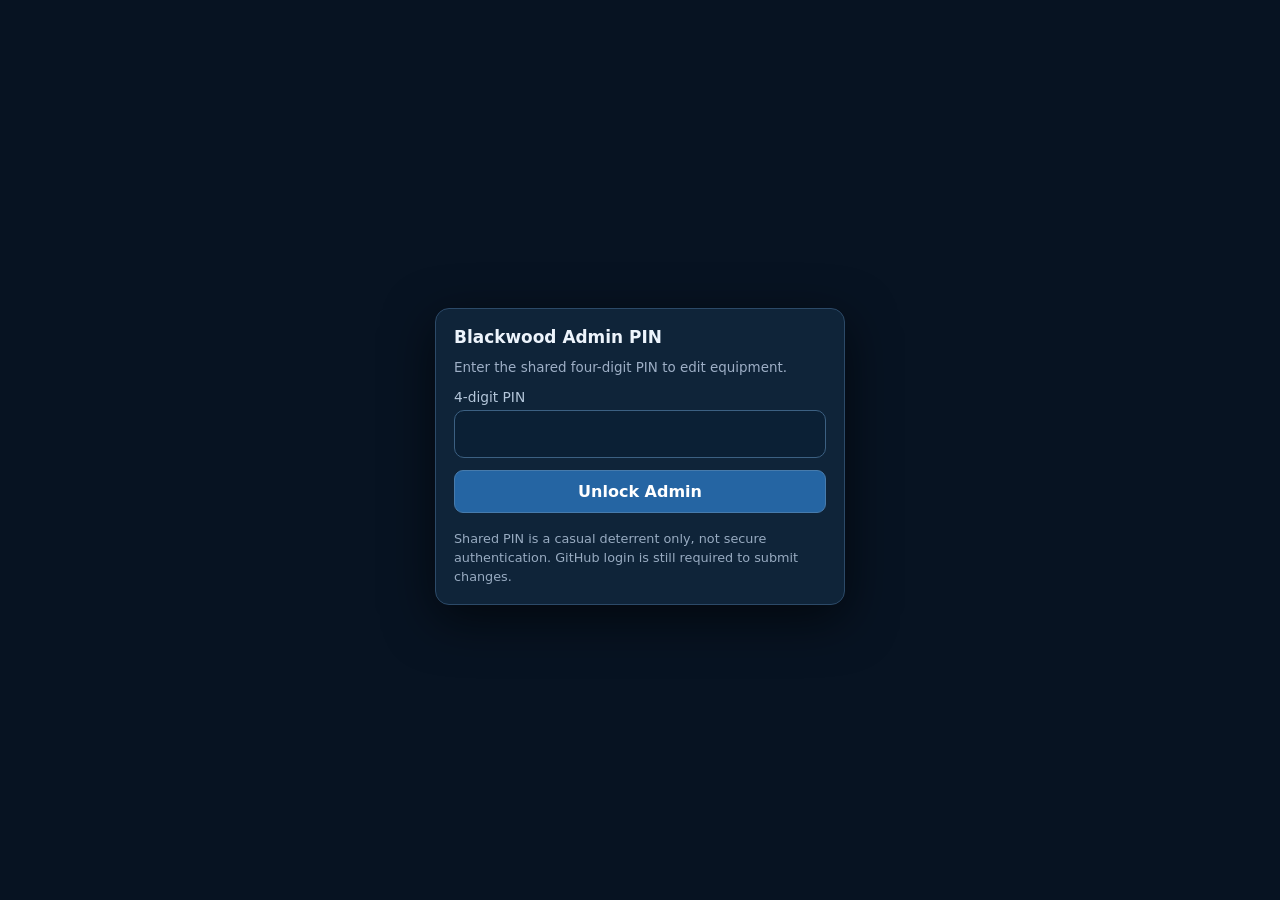
==== admin/index.html @ 7c48e89c "v0.8" ====
<!doctype html><html lang="en"><head><meta charset="utf-8"><meta name="viewport" content="width=device-width,initial-scale=1,viewport-fit=cover"><meta name="theme-color" content="#10294c"><link rel="manifest" href="manifest.json"><title>Blackwood CFS Admin</title><style>
:root{color-scheme:dark;font-family:system-ui,-apple-system,Segoe UI,Arial,sans-serif;background:#071322;color:#edf4fc}*{box-sizing:border-box}body{margin:0;max-width:1450px;margin-inline:auto;padding:0 14px 85px}header{position:sticky;top:0;background:#071322f5;padding:18px 0 12px;z-index:3;border-bottom:1px solid #33465f;backdrop-filter:blur(10px)}h1{font-size:1.3rem;margin:0 0 3px}h2{font-size:1.1rem;margin:0 0 10px}.sub{font-size:.84rem;color:#9eafc6}.warning{padding:12px;background:#362d20;border:1px solid #8d7041;border-radius:12px;font-size:.86rem;margin:14px 0;line-height:1.4}input,select,textarea{font:inherit;color:#edf4fc;background:#122741;border:1px solid #46617f;border-radius:10px;padding:11px;width:100%}textarea{min-height:85px;resize:vertical}button,.button{font:inherit;background:#2565a3;color:white;border:1px solid #477bac;border-radius:10px;padding:10px 14px;cursor:pointer}button.secondary{background:#132b46}button.danger{background:#582d31;border-color:#965254}button:disabled{opacity:.45;cursor:not-allowed}.row{display:flex;align-items:center;gap:10px;flex-wrap:wrap}.row>*{min-width:0}.grow{flex:1}.panel{border:1px solid #2e455e;background:#0d1e32;border-radius:14px;padding:15px;margin-top:13px}.list{max-height:50vh;overflow:auto} .item{display:flex;align-items:center;justify-content:space-between;gap:8px;width:100%;padding:12px;background:transparent;border:0;border-bottom:1px solid #253d54;text-align:left;border-radius:0}.item small{display:block;color:#a9b6c7;margin-top:4px}.item.active{background:#1d4163}.field{display:block;margin:12px 0}.field>span{display:block;margin-bottom:5px;color:#b4c6da;font-size:.86rem}.status{font-size:.83rem;color:#9fdfc0}.hidden{display:none!important}#photoPreview{max-width:240px;max-height:175px;border-radius:10px;object-fit:contain}#summary{font-size:.83rem;color:#abc0d5}.toolbar{display:flex;gap:8px;flex-wrap:wrap;margin:12px 0}.toolbar button{flex:1}.two{display:grid;grid-template-columns:1fr 1fr;gap:10px}@media(max-width:530px){.two{grid-template-columns:1fr}}.pill{border-radius:50px;background:#1e4064;padding:4px 9px;color:#b9ddff;font-size:.7rem}.foot{font-size:.8rem;color:#98abc1;margin-top:16px;line-height:1.5}a{color:#97c8ff}
/* Publishing guide: persistent on desktop, accessible without crowding phone editing. */
#adminWorkspace{display:grid;grid-template-columns:minmax(0,1fr) 310px;gap:16px;align-items:start}
#adminWorkspaceMain{min-width:0}
#publishingGuide{position:sticky;top:95px;max-height:calc(100dvh - 110px);overflow-y:auto;scrollbar-width:thin}
#publishingGuide h2{margin-bottom:4px}
.guide-step{display:grid;grid-template-columns:26px minmax(0,1fr);gap:10px;border-top:1px solid #30445d;padding:13px 0}
.guide-num{border-radius:50%;display:grid;place-items:center;background:#1e426a;color:#b9dcff;width:25px;height:25px;font-size:.8rem;font-weight:700}
.guide-step strong{display:block;font-size:.86rem;margin:2px 0 4px}
.guide-step p{font-size:.8rem;line-height:1.48;color:#b5c5d9;margin:0 0 7px}
.guide-step a{font-size:.8rem}
.guide-hint{border:1px solid #37678c;border-radius:9px;background:#0d2c49;padding:10px;font-size:.8rem;line-height:1.4}
.guide-footer{margin:9px 0 0;font-size:.76rem;color:#b5c5d9;line-height:1.5}
#removePhotoBtn{flex:0 1 auto}
#photoRemovalNote{margin-top:8px;line-height:1.5}
@media(max-width:950px){#adminWorkspace{grid-template-columns:minmax(0,1fr)}#publishingGuide{position:static;max-height:none;grid-row:1}#publishingGuide details:not([open]) .guide-steps{display:none}#publishingGuide details summary{cursor:pointer;font-weight:700;list-style:none}#publishingGuide details summary:after{content:'  ▾';float:right}#publishingGuide details[open] summary:after{content:'  ▴'}}
@media(min-width:951px){#publishingGuide details summary{display:none}}
#pinGate{position:fixed;inset:0;z-index:100;background:#071322;display:flex;align-items:center;justify-content:center;padding:18px}#pinGate .panel{width:min(100%,410px);box-shadow:0 14px 50px #0009}#pinGate input{font-size:1.3rem;text-align:center;letter-spacing:.25em}.notice{padding:10px;border:1px solid #43698d;border-radius:10px;background:#0a2640;margin-top:8px}

/* Admin Console v0.8 visual refinement: deep Blackwood rescue blue */
:root{--base:#071523;--panel:#10243a;--panel-light:#142d49;--outline:#2e4c6b;--accent:#5db8fb;--text:#eef6ff;--muted:#a7bdd2;color-scheme:dark;background:var(--base)}
body{max-width:1540px;padding:0 18px 80px;background:radial-gradient(ellipse 1100px 520px at 50% -220px,#174f7a66,transparent 75%) no-repeat,var(--base)}
header{background:#091a2df5;border-bottom:1px solid #305578;padding:15px 0 13px}header h1{font-size:1.35rem;letter-spacing:.01em}
h2{font-size:1.06rem}input,select,textarea{background:#0b2035;border:1px solid #3c6082;min-height:44px}input:focus,select:focus,textarea:focus{outline:2px solid #5db8fbaa;outline-offset:1px}
button,.button{border-radius:9px;font-weight:600;min-height:43px}button:hover:not(:disabled){filter:brightness(1.13)}button:focus-visible,a:focus-visible{outline:3px solid #79c9ff;outline-offset:2px}
.panel{background:#0f2439;border:1px solid #2c4a68;border-radius:14px;padding:18px;box-shadow:0 8px 26px #020e1a25}
#adminWorkspace{grid-template-columns:minmax(0,1fr) 335px;gap:20px}#publishingGuide{top:115px;max-height:calc(100dvh - 133px)}
.console-hero{margin:18px 0 2px;border:1px solid #29527a;background:linear-gradient(120deg,#153b63,#0d2844 70%);border-radius:15px;padding:20px 22px;display:flex;justify-content:space-between;gap:18px;align-items:center}
.console-hero h2{font-size:1.26rem;margin:2px 0 5px}.console-eyebrow{color:#81c9ff;font-weight:700;font-size:.74rem;letter-spacing:.12em;text-transform:uppercase}
.console-badge{border-radius:8px;background:#1b4968;border:1px solid #41749b;color:#bde6ff;padding:8px 11px;font-weight:650;font-size:.8rem;white-space:nowrap}
.console-metrics{display:grid;grid-template-columns:repeat(3,minmax(0,1fr));gap:9px;margin:13px 0 4px}.metric{padding:11px 13px;border:1px solid #2b4966;background:#10273f;border-radius:10px}.metric strong{font-size:1.3rem;display:block;color:#e9f6ff}.metric span{font-size:.75rem;color:#a9bdd0}
.console-nav{display:flex;gap:7px;flex-wrap:wrap;margin:16px 0 2px}.console-nav a{padding:9px 13px;border:1px solid #385777;border-radius:9px;background:#12304e;color:#c7e4ff;font-weight:650;text-decoration:none;font-size:.83rem}.console-nav a:hover{background:#19446b}
.item{border-bottom-color:#29445e}.item:hover{background:#193a59}.item.active{background:#1e4c70}
#publishingGuide{background:#0e2238}#publishingGuide .guide-step{transition:background .2s,border-color .2s;padding:12px 7px;border-radius:7px}
#publishingGuide .guide-step.current{background:#143a57;border:1px solid #4285b4;padding:11px 8px;margin-top:2px}
#publishingGuide .guide-step.done .guide-num{background:#174d47;color:#8ff2c8}
#publishingGuide .guide-step.current .guide-num{background:#2476b5;color:white}
#publishingGuide .guide-step.pending{opacity:.78}.guide-step p{font-size:.78rem}.guide-step a{line-height:1.7}
#livePrStatus{font-size:.83rem;line-height:1.55;padding:12px;border-radius:10px;background:#10314d;border:1px solid #37668b;margin:9px 0}.pr-state{color:#a7d8ff;font-weight:700}
.status-actions{display:flex;gap:8px;flex-wrap:wrap;margin:10px 0}.status-actions a{display:inline-block;background:#1c4a74;border:1px solid #4683af;border-radius:8px;padding:8px 10px;text-decoration:none;font-size:.78rem}
#draftEntries .draft-entry{display:flex;gap:9px;align-items:center;justify-content:space-between;border-bottom:1px solid #254663;padding:9px 0}#draftEntries .draft-entry:last-child{border-bottom:0}
#draftEntries button{font-size:.78rem;min-height:34px;padding:6px 10px}#draftEntries small{display:block;color:#a5bbd2;margin-top:3px}
#publishPanel{border-color:#335a80}.warning{background:#302c23;border-color:#775f42;color:#ebdfc9}
@media(max-width:1000px){#adminWorkspace{grid-template-columns:minmax(0,1fr)}#publishingGuide{position:static;max-height:none;grid-row:1}}
@media(max-width:600px){body{padding:0 10px 80px}.panel{padding:13px}.console-hero{padding:16px;align-items:flex-start}.console-badge{font-size:.7rem}.console-metrics{gap:5px}.metric{padding:10px 8px}.metric strong{font-size:1.1rem}.metric span{font-size:.67rem}.console-nav a{flex:1;text-align:center;font-size:.77rem;padding:10px 6px}.toolbar button{min-width:130px}}
</style></head><body><div id="pinGate"><div class="panel"><h2 id="pinHeading">Blackwood Admin PIN</h2><p id="pinInstructions" class="sub">Enter the shared four-digit Admin PIN.</p><form id="pinForm"><label class="field"><span>4-digit PIN</span><input id="pinEntry" type="password" inputmode="numeric" pattern="[0-9]{4}" autocomplete="off" maxlength="4" required></label><button type="submit" style="width:100%" id="pinButton">Unlock Admin</button></form><div class="sub" id="pinStatus" role="status" aria-live="polite" style="margin-top:10px"></div><div class="foot">Shared PIN is a casual deterrent only, not secure authentication. GitHub login is still required to submit changes.</div></div></div><div id="adminContent" class="hidden"><header><div class="row"><div class="grow"><h1>Blackwood CFS <span style="color:#80baff">Admin</span></h1><div class="sub">Inventory editor · v0.8 Design & Publishing Status</div></div><a href="../" style="font-size:.84rem">← Main app</a></div></header>
<div class="warning"><strong>Admin editor access uses a shared four-digit PIN • GitHub publishing requires login.</strong> This page is public if published through GitHub Pages. The 4-digit PIN is a convenience lock, not secure authentication. Publishing separately requires authorised GitHub login. All submissions are review-only and never alter the live app automatically.</div>
<section class="console-hero" aria-label="Admin Console">
 <div><div class="console-eyebrow">Blackwood CFS</div><h2>Administration Console</h2><div class="sub">Find equipment · Manage photographs · Publish reviewed changes</div></div>
 <span class="console-badge" id="topGithubState">GitHub: checking</span>
</section>
<div class="console-metrics" aria-label="Admin summary"><div class="metric"><strong id="metricEquipment">—</strong><span>Equipment records</span></div><div class="metric"><strong>3</strong><span>Appliances</span></div><div class="metric"><strong id="metricDrafts">0</strong><span>Local drafts</span></div></div>
<nav class="console-nav" aria-label="Admin sections"><a href="#inventoryPanel" id="inventoryNavLink">Equipment</a><a href="#draftPanel">Drafts</a><a href="#publishPanel">Publish</a><a href="#publishingGuide">Guide</a></nav>
<div id="adminWorkspace"><div id="adminWorkspaceMain"><section class="panel" id="inventoryPanel"><h2>Inventory</h2><div class="two"><label class="field"><span>Appliance</span><select id="appliance"><option value="">All appliances</option></select></label><label class="field"><span>Search equipment or ID</span><input id="search" placeholder="Name, locker, ID..."></label></div><div id="summary"></div><div id="list" class="list"></div></section>
<section class="panel hidden" id="editorPanel"><div class="row"><h2 class="grow">Edit equipment</h2><span class="pill" id="editTag">Select item</span></div><div class="toolbar"><button type="button" class="secondary" id="backToInventoryBtn">← Back to inventory / Start over</button></div><div id="empty">Choose an item above or create a new draft item.</div><form id="editor" class="hidden"><div class="two"><label class="field"><span>Item name</span><input name="item" required maxlength="250"></label><label class="field"><span>Appliance</span><select name="appliance" required></select></label></div><div class="two"><label class="field"><span>Locker (existing locations)</span><select name="locker" id="lockerSelect"></select></label><label class="field"><span>Section (existing locations)</span><select name="section" id="sectionSelect"></select></label></div><div class="two"><label class="field"><span>Subsection (existing locations)</span><select name="subsection" id="subsectionSelect"></select></label><label class="field"><span>Quantity</span><input name="quantity"></label></div><label class="field"><span>Description</span><textarea name="description"></textarea></label><label class="field"><span>Notes</span><textarea name="notes"></textarea></label><div class="two"><label class="field"><span>Tags</span><input name="tags"></label><label class="field"><span>Status</span><select name="status"><option>In service</option><option>Out of service</option></select></label></div><label class="field"><span>Photograph — camera or library (optimised before saving)</span><input type="file" id="photoFile" accept="image/*" capture="environment"></label><div class="row"><img id="photoPreview" class="hidden" alt="Photo preview"><span class="sub" id="photoInfo"></span></div><div class="sub">Photos are resized to a maximum 1600 pixels and compressed to JPEG. Keep a separate original for archival purposes.</div>
<div class="toolbar"><button type="button" id="removePhotoBtn" class="danger">Remove added photo</button></div>
<div id="photoRemovalNote" class="sub" role="status" aria-live="polite">Removes an Admin-added replacement photo and returns to the original inventory photo where available. Save draft to publish.</div><div class="toolbar"><button type="submit">Save draft</button><button type="button" class="secondary" id="resetEditorBtn">Clear selection</button><button type="button" class="danger" id="deleteBtn">Propose removal</button></div></form></section>
<section class="panel" id="publishPanel"><h2>GitHub review submission</h2><div class="sub">After one-time setup of a secure GitHub gateway, sign in and submit drafts as a <strong>draft pull request</strong>. This does not update the master Excel workbook or publish anything to volunteers until manually reviewed and processed.</div><label class="field"><span>Admin gateway HTTPS address</span><input id="apiUrl" placeholder="https://your-admin-gateway.workers.dev" autocomplete="url"></label><div class="toolbar"><button type="button" id="githubSignIn">Sign in with GitHub</button><button class="secondary" type="button" id="githubCheck">Check login</button><button class="secondary" type="button" id="githubSignOut">Sign out</button></div><div class="notice sub" id="githubStatus" role="status" aria-live="polite">Not connected. Draft export remains available without GitHub.</div><div class="toolbar"><button id="githubSubmit" disabled type="button">Submit drafts for review</button></div><div class="foot">Never paste GitHub access tokens into Admin. The gateway holds credentials securely and only authorises allowlisted editors. The four-digit PIN does not grant GitHub access.</div></section><section class="panel" id="draftPanel"><h2>Draft changes</h2><div id="draftSummary" class="sub">No changes saved.</div><div id="draftEntries" aria-live="polite"></div><div class="toolbar"><button id="newBtn" class="secondary">+ Add equipment</button><button id="exportBtn">Export change package</button><button id="clearBtn" class="secondary">Clear drafts</button></div><div class="foot">Exports include structured inventory edits and any attached replacement photographs. The package must be reviewed and applied to the master Excel workbook and photo library before rebuilding. GitHub submission requires a separately deployed and configured secure Admin gateway. Submissions create draft pull requests only; applying inventory changes and assigning permanent IDs remains a review-stage task.</div></section></div>
<aside class="panel" id="publishingGuide" aria-label="GitHub publishing guide">
<details open><summary>Publishing checklist — tap to expand</summary><div class="guide-steps">
<h2>Publish your edits</h2><p class="sub">Follow the highlighted next action. A saved draft does not update the volunteer app.</p>
<div id="livePrStatus" role="status" aria-live="polite"><strong>GitHub PR tracking</strong><div>Submit a draft to start tracking its review and merge status.</div></div><div class="status-actions"><a id="trackedPrLink" href="https://github.com/jamesnavaratne/Blackwood-CFS/pulls" target="_blank" rel="noopener noreferrer">Open pull requests ↗</a><a href="https://github.com/jamesnavaratne/Blackwood-CFS/actions/workflows/process_admin_review.yml" target="_blank" rel="noopener noreferrer">Process in Actions ↗</a></div><button type="button" class="secondary" id="refreshPrStatus" style="width:100%">Refresh publishing status</button><div class="guide-hint" id="guideDraftStatus">Step 1: Edit an item and select <strong>Save draft</strong>.</div>
<div class="guide-step"><span class="guide-num">1</span><div><strong>Save your draft</strong><p>Edit a record or remove its added photo, then tap <b>Save draft</b>. Check the Draft changes count.</p></div></div>
<div class="guide-step"><span class="guide-num">2</span><div><strong>Submit to GitHub</strong><p>Check GitHub login, then select <b>Submit drafts for review</b>. Open the new draft pull request using its link.</p></div></div>
<div class="guide-step"><span class="guide-num">3</span><div><strong>Process that PR</strong><p>From <b>Actions → Process Blackwood Admin review proposal → Run workflow</b>, select branch <b>main</b> and enter the <b>new PR number</b>. Wait for success.</p><a href="https://github.com/jamesnavaratne/Blackwood-CFS/actions/workflows/process_admin_review.yml" target="_blank" rel="noopener noreferrer">Open processing workflow ↗</a></div></div>
<div class="guide-step"><span class="guide-num">4</span><div><strong>Review generated files</strong><p>In the PR's <b>Files changed</b>, check the Excel workbook, inventory data, photo additions/removals and <code>admin/processed/</code> report.</p><a href="https://github.com/jamesnavaratne/Blackwood-CFS/pulls" target="_blank" rel="noopener noreferrer">Open pull requests ↗</a></div></div>
<div class="guide-step"><span class="guide-num">5</span><div><strong>Approve and merge</strong><p>If GitHub requests workflow approval, approve and wait for green checks. Select <b>Ready for review</b>, then <b>Merge pull request</b>. Never merge a proposal-only PR.</p></div></div>
<div class="guide-step"><span class="guide-num">6</span><div><strong>Verify volunteer app</strong><p>Wait for the main branch/Pages deployment, refresh the installed app and confirm the exact item and photograph.</p><a href="https://github.com/jamesnavaratne/Blackwood-CFS/actions" target="_blank" rel="noopener noreferrer">Check deployments ↗</a></div></div>
<p class="guide-footer">GitHub authentication protects publishing. The shared PIN 8888 is only a convenience gate. If a step fails, do not merge the PR.</p>
</div></details></aside></div>
<script>
'use strict';const $=id=>document.getElementById(id),KEY='blackwood-admin-v02-drafts';let base=[],records=[],chosen=null,photoData=null,removePhoto=false,drafts={};const fields=['id','appliance','locker','section','subsection','item','quantity','description','notes','tags','status'];
function safe(t){return String(t??'').replace(/[&<>"']/g,s=>({'&':'&amp;','<':'&lt;','>':'&gt;','"':'&quot;',"'":'&#39;'}[s]))}
function loadDrafts(){try{const v=JSON.parse(localStorage.getItem(KEY)||'{}');if(v&&typeof v==='object'&&!Array.isArray(v))drafts=v}catch(e){drafts={}}}function persist(){try{localStorage.setItem(KEY,JSON.stringify(drafts));return true}catch(e){alert('Unable to save locally (device storage may be full). Export your current changes.');return false}}
function refresh(){const m=new Map(base.map(r=>[r.id,{...r}]));Object.values(drafts).forEach(r=>{if(r.op==='remove')m.delete(r.id);else m.set(r.id,{...(m.get(r.id)||{}),...r.data})});records=[...m.values()];renderList();const n=Object.values(drafts).length;$('draftSummary').textContent=n?n+' unpublished draft change(s) saved locally.':'No changes saved.';if($('guideDraftStatus'))$('guideDraftStatus').textContent=n?n+' saved local draft(s). Next: GitHub login and Submit drafts for review.':'Step 1: Edit an item and Save draft.';if($('githubSubmit'))$('githubSubmit').disabled=!gatewaySession||!n;}
function renderList(){let q=$('search').value.toLowerCase(),ap=$('appliance').value;const r=records.filter(x=>(!ap||x.appliance===ap)&&[x.id,x.item,x.locker,x.section].some(v=>String(v||'').toLowerCase().includes(q)));$('summary').textContent=r.length+' matching items • '+records.length+' total (including drafts)';$('list').innerHTML=r.slice(0,130).map(x=>'<button class="item '+(x.id===chosen?'active':'')+'" data-id="'+safe(x.id)+'"><span><strong>'+safe(x.item)+'</strong><small>'+safe(x.appliance)+' · '+safe(x.locker)+' · '+safe(x.id)+'</small></span><span>›</span></button>').join('')||(r.length?'Refine search to see more results.':'No items found');$('list').querySelectorAll('button[data-id]').forEach(b=>b.onclick=()=>select(b.dataset.id))}
function select(id){chosen=id;photoData=drafts[id]?.photo||null;removePhoto=!!drafts[id]?.removePhoto;let r=records.find(x=>x.id===id);if(!r)return;$('editor').classList.remove('hidden');$('empty').classList.add('hidden');$('editTag').textContent=id;fillLocationOptions(r.appliance,r.locker,r.section,r.subsection);fields.filter(f=>!['id','locker','section','subsection'].includes(f)).forEach(k=>{let el=$('editor').elements.namedItem(k);if(el)el.value=r[k]??''});$('deleteBtn').disabled=id.startsWith('NEW-');$('photoFile').value='';preview();renderList();$('inventoryPanel').classList.add('hidden');$('editorPanel').classList.remove('hidden');history.replaceState(null,'','?item='+encodeURIComponent(id))}
function preview(){
 const r=records.find(x=>x.id===chosen);const prefix={'Blackwood Rescue':'rescue','34P':'34p','CAFS 24':'cafs24'}[r?.appliance]||'rescue';
 const original=base.find(x=>x.id===chosen);
 const img=$('photoPreview');let source=null;
 if(photoData?.data)source=photoData.data;
 else if(removePhoto){if(original?.photo)source='../photos/'+prefix+'/items/'+encodeURIComponent(original.photo);}
 else {const filename=r?.extraPhoto||r?.photo; if(filename)source='../photos/'+prefix+'/items/'+encodeURIComponent(filename)}
 img.classList.toggle('hidden',!source); if(source)img.src=source;else img.removeAttribute('src');
 $('photoInfo').textContent=removePhoto?(original?.photo?'Added photo marked for removal; original photo will return.':'Photo marked for removal; no original item photo found.'):(photoData?'Optimised JPEG: '+Math.round((photoData.optimisedBytes||0)/1024)+' KB (original '+Math.round((photoData.originalBytes||0)/1024)+' KB)':(r?.extraPhoto||r?.photo||'No photograph attached'));
 $('removePhotoBtn').disabled=!chosen || (!photoData && !r?.extraPhoto && !drafts[chosen]?.removePhoto);
 $('removePhotoBtn').textContent=removePhoto?'Undo photo removal':'Remove added photo';
 $('photoRemovalNote').textContent=removePhoto?'Photo removal is selected. Choose Save draft to keep it, then follow the publishing checklist.':'Removes the Admin-added replacement and restores the original photo where available. The change only goes live after GitHub review and merge.';
}
function uniqueValues(key,appliance,locker,section){return [...new Set(base.filter(r=>r.appliance===appliance && (!locker||r.locker===locker) && (!section||r.section===section)).map(r=>String(r[key]||'').trim()))].filter(Boolean).sort((a,b)=>a.localeCompare(b,undefined,{numeric:true}));}
function optionsFor(key,values,chosen){const sel=$('editor').elements.namedItem(key);sel.replaceChildren();const blank=document.createElement('option');blank.value='';blank.textContent=key==='locker'?'Select a locker':'None';sel.append(blank);for(const x of [...new Set([...values,chosen].filter(Boolean))]){const opt=document.createElement('option');opt.value=x;opt.textContent=x;sel.append(opt)}sel.value=chosen||'';}
function fillLocationOptions(ap,locker='',section='',subsection=''){
  optionsFor('locker',uniqueValues('locker',ap),locker);
  optionsFor('section',uniqueValues('section',ap,locker),section);
  optionsFor('subsection',uniqueValues('subsection',ap,locker,section),subsection);
}
$('editor').elements.namedItem('appliance').addEventListener('change',e=>fillLocationOptions(e.target.value));
$('lockerSelect').addEventListener('change',()=>{const ap=$('editor').elements.namedItem('appliance').value,locker=$('lockerSelect').value;optionsFor('section',uniqueValues('section',ap,locker),'');optionsFor('subsection',[],'')});
$('sectionSelect').addEventListener('change',()=>{const ap=$('editor').elements.namedItem('appliance').value,locker=$('lockerSelect').value,sec=$('sectionSelect').value;optionsFor('subsection',uniqueValues('subsection',ap,locker,sec),'')});
$('editor').addEventListener('submit',e=>{e.preventDefault();if(!chosen)return;const data={id:chosen};for(const k of fields.filter(x=>x!=='id'))data[k]=String($('editor').elements.namedItem(k)?.value||'').trim();const previous=drafts[chosen];drafts[chosen]={op:chosen.startsWith('NEW-')?'add':'update',id:chosen,data,photo:removePhoto?null:(photoData||previous?.photo||null),removePhoto:removePhoto===true};if(persist()){refresh();select(chosen);$('draftSummary').scrollIntoView({behavior:'smooth',block:'center'})}});
$('photoFile').addEventListener('change',async e=>{
 const f=e.target.files[0];if(!f)return;
 if(!f.type.startsWith('image/')){alert('Please select an image.');e.target.value='';return;}
 if(f.size>30*1024*1024){alert('Please select a photo smaller than 30 MB.');e.target.value='';return;}
 try {
  const bitmap=await createImageBitmap(f,{imageOrientation:'from-image'});
  const scale=Math.min(1,1600/Math.max(bitmap.width,bitmap.height));
  const canvas=document.createElement('canvas');canvas.width=Math.max(1,Math.round(bitmap.width*scale));canvas.height=Math.max(1,Math.round(bitmap.height*scale));
  const ctx=canvas.getContext('2d');ctx.fillStyle='#fff';ctx.fillRect(0,0,canvas.width,canvas.height);ctx.drawImage(bitmap,0,0,canvas.width,canvas.height);bitmap.close();
  const data=canvas.toDataURL('image/jpeg',.78);
  removePhoto=false;photoData={name:f.name.replace(/\.[^/.]+$/,'')+'-optimised.jpg',type:'image/jpeg',data,width:canvas.width,height:canvas.height,originalBytes:f.size,optimisedBytes:Math.floor((data.length-data.indexOf(',')-1)*3/4)};
  preview();
 }catch(err){alert('Photo optimisation failed; please try another picture. '+err.message);e.target.value='';}
});
$('removePhotoBtn').onclick=()=>{if(!chosen)return;removePhoto=!removePhoto;if(removePhoto){photoData=null;$('photoFile').value='';}preview()};
$('deleteBtn').onclick=()=>{if(!chosen||!confirm('Propose removal of this equipment from the master inventory?'))return;drafts[chosen]={op:'remove',id:chosen,base:base.find(x=>x.id===chosen)||null};if(persist()){resetSelection();refresh()}};
$('newBtn').onclick=()=>{const id='NEW-'+Date.now().toString(36)+'-'+Math.random().toString(36).slice(2,6);const ap=$('appliance').value||'Blackwood Rescue';drafts[id]={op:'add',id,data:{id,item:'New equipment',appliance:ap,status:'In service'}};if(persist()){refresh();select(id);$('editorPanel').scrollIntoView({behavior:'smooth'})}};
$('exportBtn').onclick=()=>{const changes=Object.values(drafts);if(!changes.length)return alert('No drafts to export.');const content=JSON.stringify({format:'blackwood-admin-change-package',version:1,exportedAt:new Date().toISOString(),source:'Admin v0.4 secure submission pilot',changes},null,2);const blob=new Blob([content],{type:'application/json'}),url=URL.createObjectURL(blob),a=document.createElement('a');a.href=url;a.download='Blackwood_Admin_Changes_'+new Date().toISOString().slice(0,10)+'.json';a.click();setTimeout(()=>URL.revokeObjectURL(url),3000)};
function resetSelection(){chosen=null;photoData=null;removePhoto=false;$('editor').reset();$('photoFile').value='';$('editor').classList.add('hidden');$('empty').classList.remove('hidden');$('editTag').textContent='Select item';$('photoPreview').classList.add('hidden');$('photoPreview').removeAttribute('src');$('photoInfo').textContent='';$('editorPanel').classList.add('hidden');$('inventoryPanel').classList.remove('hidden');history.replaceState(null,'',location.pathname);renderList();$('inventoryPanel').scrollIntoView({behavior:'smooth',block:'start'});}
$('backToInventoryBtn').onclick=resetSelection;
$('resetEditorBtn').onclick=resetSelection;
$('clearBtn').onclick=()=>{if(!confirm('Discard ALL unpublished drafts on this device?'))return;drafts={};persist();resetSelection();refresh()};$('appliance').onchange=()=>{resetSelection();renderList()};$('search').oninput=renderList;
(async()=>{loadDrafts();try{const resp=await fetch('../data/inventory.json',{cache:'no-store'});if(!resp.ok)throw Error('HTTP '+resp.status);const data=await resp.json();base=Object.values(data).flatMap(v=>v.records||[]);const appliances=[...new Set(base.map(r=>r.appliance))];for(const a of appliances){for(const sel of [$('appliance'),$('editor').elements.namedItem('appliance')]){let o=document.createElement('option');o.value=a;o.textContent=a;sel.appendChild(o)}}refresh();const id=new URLSearchParams(location.search).get('item');if(id){if(records.some(r=>r.id===id)){select(id);$('editorPanel').scrollIntoView()}else $('summary').textContent+=' · Deep-linked item '+id+' not found'}}catch(e){$('summary').textContent='Inventory could not be loaded. Open from the deployed GitHub Pages site or a local web server. '+e.message;refresh()}})();
// v0.6 shared convenience PIN: public deterrent only, not an authentication boundary.
const PIN_SESSION='blackwood-admin-unlocked', SHARED_PIN='8888';
const pinInput=$('pinEntry');let failures=0, lockedUntil=0;
function pinMessage(t){$('pinStatus').textContent=t}
function unlockAdmin(){sessionStorage.setItem(PIN_SESSION,'yes');localStorage.removeItem('blackwood-admin-pin-v1');$('pinGate').classList.add('hidden');$('adminContent').classList.remove('hidden');$('pinEntry').value=''}
$('pinHeading').textContent='Blackwood Admin PIN';
$('pinInstructions').textContent='Enter the shared four-digit PIN to edit equipment.';
$('pinButton').textContent='Unlock Admin';
$('pinForm').addEventListener('submit',e=>{e.preventDefault();const pin=pinInput.value;if(Date.now()<lockedUntil)return pinMessage('Too many attempts. Try again shortly.');if(pin===SHARED_PIN){failures=0;unlockAdmin()}else{failures++;pinInput.value='';if(failures>=5){lockedUntil=Date.now()+30000;failures=0}pinMessage('Incorrect PIN'+(lockedUntil>Date.now()?'. Try again in 30 seconds.':'.'))}});
if(sessionStorage.getItem(PIN_SESSION)==='yes')unlockAdmin();
// OAuth gateway: users never input GitHub tokens in the browser. Gateway stores OAuth credentials.
const gatewayStore='blackwood-admin-gateway-url';let gatewaySession=sessionStorage.getItem('blackwood-admin-gateway-session')||'';
$('apiUrl').value=localStorage.getItem(gatewayStore)||'';
function gatewayOrigin(){const u=$('apiUrl').value.trim().replace(/\/+$/,'');return /^https:\/\/[a-z0-9.-]+(?::443)?$/i.test(u)?u:null}
function showGithubStatus(t){$('githubStatus').textContent=t;$('githubSubmit').disabled=!gatewaySession||!Object.keys(drafts).length}
$('apiUrl').addEventListener('change',()=>{let u=gatewayOrigin();if(u)localStorage.setItem(gatewayStore,u);else showGithubStatus('Enter a valid HTTPS gateway origin, with no path.')});
async function gateway(path,options={}){const base=gatewayOrigin();if(!base)throw Error('Admin gateway is not configured.');const resp=await fetch(base+path,{...options,headers:{...options.headers,...(gatewaySession?{Authorization:'Bearer '+gatewaySession}:{})}});const body=await resp.json().catch(()=>({}));if(!resp.ok)throw Error(body.error||'HTTP '+resp.status);return body}
$('githubSignIn').onclick=()=>{let u=gatewayOrigin();if(!u)return showGithubStatus('Configure gateway HTTPS address first.');localStorage.setItem(gatewayStore,u);location.href=u+'/auth/start'};
$('githubCheck').onclick=async()=>{try{let r=await gateway('/api/me');showGithubStatus('Authenticated as GitHub @'+r.login+' — proposals only')}catch(e){showGithubStatus('Not connected: '+e.message)}};
$('githubSignOut').onclick=async()=>{try{await gateway('/api/logout',{method:'POST'})}catch(e){}gatewaySession='';sessionStorage.removeItem('blackwood-admin-gateway-session');showGithubStatus('Signed out.')};
$('githubSubmit').onclick=async()=>{const changes=Object.values(drafts);if(!changes.length)return alert('No draft changes to submit.');if(!confirm('Create a draft GitHub pull request containing '+changes.length+' change(s)? No changes will be published automatically.'))return;showGithubStatus('Submitting review request…');try{const res=await gateway('/api/submit',{method:'POST',headers:{'Content-Type':'application/json'},body:JSON.stringify({format:'blackwood-admin-change-package',version:1,source:'Admin v0.4',exportedAt:new Date().toISOString(),changes})});$('githubStatus').replaceChildren(document.createTextNode('Draft pull request created: '));const a=document.createElement('a');a.href=res.url;a.target='_blank';a.rel='noopener noreferrer';a.textContent='#'+res.number+' — open GitHub review';$('githubStatus').append(a);$('githubSubmit').disabled=false}catch(e){showGithubStatus('Submission unsuccessful — drafts kept: '+e.message)}};
(async()=>{const hash=new URLSearchParams(location.hash.replace(/^#/,'')),ticket=hash.get('ticket');if(ticket){history.replaceState(null,'',location.pathname+location.search);try{const r=await gateway('/auth/exchange',{method:'POST',headers:{'Content-Type':'application/json'},body:JSON.stringify({ticket})});gatewaySession=r.session;sessionStorage.setItem('blackwood-admin-gateway-session',gatewaySession);$('githubCheck').click()}catch(e){showGithubStatus('Authentication failed: '+e.message)}}else if(gatewaySession){$('githubCheck').click()}})();

// Admin v0.8 read-only publishing tracker. All status queries go through the existing OAuth gateway.
const PR_TRACK_KEY='blackwood-admin-last-pr';
let trackedPR=Number(localStorage.getItem(PR_TRACK_KEY)||0),prState=null;
function showDraftEntries(){
 const target=$('draftEntries'); if(!target)return;
 target.replaceChildren(); const entries=Object.values(drafts);
 for(const d of entries){
  const item=document.createElement('div');item.className='draft-entry';
  const info=document.createElement('div'); const label=document.createElement('strong');
  label.textContent=d.data?.item||d.base?.item||d.id;
  const detail=document.createElement('small');detail.textContent=(d.op||'update').toUpperCase()+' · '+(d.data?.appliance||d.base?.appliance||'')+' · '+d.id;
  info.append(label,detail); const b=document.createElement('button');b.className='secondary';b.textContent='Open';
  b.onclick=()=>{if(d.op==='remove'){alert('Removal proposal saved. Discard the draft to undo this removal.');return;}select(d.id);$('editorPanel').scrollIntoView({behavior:'smooth',block:'start'});};
  item.append(info,b);target.append(item);
 }
}
function setTrackerSteps(next){
 const steps=[...document.querySelectorAll('.guide-step')];
 steps.forEach((el,i)=>{el.classList.toggle('done',i<next);el.classList.toggle('current',i===next);el.classList.toggle('pending',i>next)});
}
function updateConsoleState(){
 if($('metricEquipment'))$('metricEquipment').textContent=base.length||'—';
 if($('metricDrafts'))$('metricDrafts').textContent=Object.keys(drafts).length;
 showDraftEntries();
 if(!trackedPR){setTrackerSteps(Object.keys(drafts).length?1:0)}
}
function showPRMessage(title,detail){
 const el=$('livePrStatus'); if(!el)return;
 el.replaceChildren();const t=document.createElement('strong');t.className='pr-state';t.textContent=title;
 const d=document.createElement('div');d.textContent=detail;el.append(t,d);
}
async function updatePR(){
 if(!trackedPR){showPRMessage('No PR tracked','Submit an Admin draft to create a review pull request.');setTrackerSteps(Object.keys(drafts).length?1:0);return;}
 $('trackedPrLink').href='https://github.com/jamesnavaratne/Blackwood-CFS/pull/'+trackedPR;
 $('trackedPrLink').textContent='Open PR #'+trackedPR+' ↗';
 if(!gatewaySession){showPRMessage('PR #'+trackedPR+' · Sign in needed','GitHub login is required to refresh its status.');setTrackerSteps(2);return;}
 try {
  const r=await gateway('/api/pr-status?number='+trackedPR);prState=r;
  if(r.merged){showPRMessage('PR #'+trackedPR+' · Merged','Changes have merged into main. Check Pages deployment and verify the volunteer app.');setTrackerSteps(5)}
  else if(!r.open){showPRMessage('PR #'+trackedPR+' · Closed','This PR was closed without publication.');setTrackerSteps(1)}
  else if(!r.processed){showPRMessage('PR #'+trackedPR+' · Processing required','Run “Process Blackwood Admin review proposal” from main with PR number '+trackedPR+'. Do not merge yet.');setTrackerSteps(2)}
  else if(r.checks==='failure'){showPRMessage('PR #'+trackedPR+' · Checks failed','Open the PR and inspect the failed checks. Do not merge.');setTrackerSteps(3)}
  else if(r.checks==='pending'){showPRMessage('PR #'+trackedPR+' · Validation running','Wait for the GitHub validation checks to finish, then review Files changed.');setTrackerSteps(3)}
  else {showPRMessage('PR #'+trackedPR+' · Processed for review','Reconciled files are present. Review Excel, inventory, photos and report; then approve and merge if correct.');setTrackerSteps(3)}
 }catch(err){showPRMessage('PR #'+trackedPR+' · Status unavailable',err.message+' — use GitHub links to check manually.');setTrackerSteps(2)}
}
$('refreshPrStatus').onclick=updatePR;
// Existing refresh and sign-in remain responsible for draft content and auth.
const originalRefresh=refresh;
refresh=function(){originalRefresh();updateConsoleState();};
const originalShowGithubStatus=showGithubStatus;
showGithubStatus=function(t){originalShowGithubStatus(t);const b=$('topGithubState');if(b)b.textContent=t.startsWith('Authenticated')?'GitHub connected':t.startsWith('Not connected')||t.startsWith('Signed out')?'GitHub sign-in needed':'GitHub: '+t.slice(0,35);};
// Store the successful PR number and show the next action.
$('githubSubmit').onclick=async()=>{
 const changes=Object.values(drafts);if(!changes.length)return alert('No drafts to submit.');
 if(!confirm('Create a draft GitHub pull request containing '+changes.length+' change(s)? Nothing is published automatically.'))return;
 showGithubStatus('Submitting review request…');
 try{
  const res=await gateway('/api/submit',{method:'POST',headers:{'Content-Type':'application/json'},body:JSON.stringify({format:'blackwood-admin-change-package',version:1,source:'Admin v0.8',exportedAt:new Date().toISOString(),changes})});
  trackedPR=Number(res.number);localStorage.setItem(PR_TRACK_KEY,String(trackedPR));
  $('githubStatus').replaceChildren(document.createTextNode('Draft pull request created: '));
  const a=document.createElement('a');a.href=res.url;a.target='_blank';a.rel='noopener noreferrer';a.textContent='#'+res.number+' — open GitHub review';$('githubStatus').append(a);
  $('githubSubmit').disabled=false;showPRMessage('PR #'+trackedPR+' · Submitted','Next: run the processing Action using PR #'+trackedPR+'.');setTrackerSteps(2);$('publishingGuide').scrollIntoView({behavior:'smooth',block:'nearest'});
 }catch(e){showGithubStatus('Submission unsuccessful — drafts kept: '+e.message)}
};
updateConsoleState();updatePR();

if('serviceWorker'in navigator&&location.protocol==='https:')navigator.serviceWorker.register('./sw.js').catch(()=>{});
</script></div></body></html>
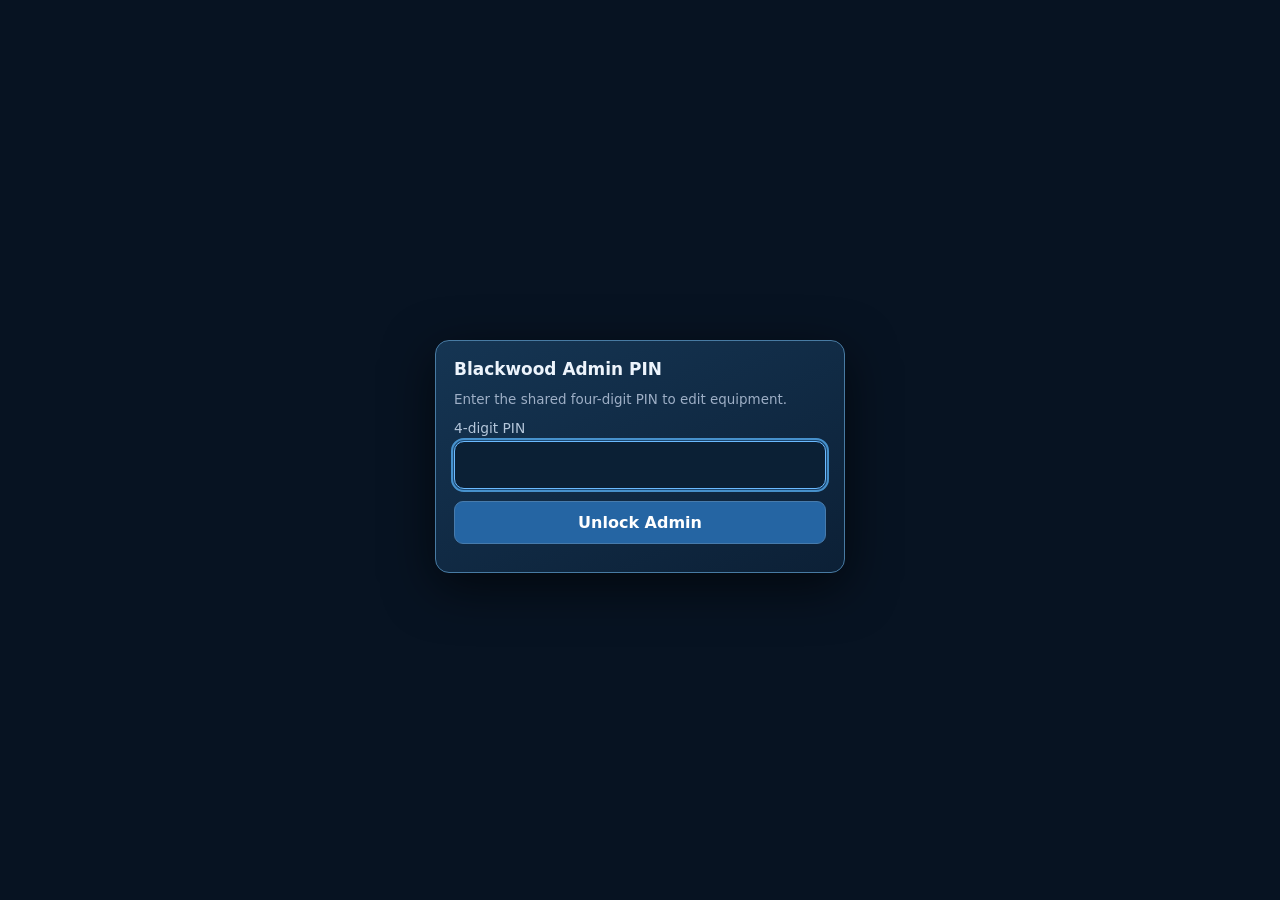
==== commit ad42126c: "0.9" ====
--- a/admin/index.html
+++ b/admin/index.html
@@ -44,38 +44,92 @@
 #publishPanel{border-color:#335a80}.warning{background:#302c23;border-color:#775f42;color:#ebdfc9}
 @media(max-width:1000px){#adminWorkspace{grid-template-columns:minmax(0,1fr)}#publishingGuide{position:static;max-height:none;grid-row:1}}
 @media(max-width:600px){body{padding:0 10px 80px}.panel{padding:13px}.console-hero{padding:16px;align-items:flex-start}.console-badge{font-size:.7rem}.console-metrics{gap:5px}.metric{padding:10px 8px}.metric strong{font-size:1.1rem}.metric span{font-size:.67rem}.console-nav a{flex:1;text-align:center;font-size:.77rem;padding:10px 6px}.toolbar button{min-width:130px}}
-</style></head><body><div id="pinGate"><div class="panel"><h2 id="pinHeading">Blackwood Admin PIN</h2><p id="pinInstructions" class="sub">Enter the shared four-digit Admin PIN.</p><form id="pinForm"><label class="field"><span>4-digit PIN</span><input id="pinEntry" type="password" inputmode="numeric" pattern="[0-9]{4}" autocomplete="off" maxlength="4" required></label><button type="submit" style="width:100%" id="pinButton">Unlock Admin</button></form><div class="sub" id="pinStatus" role="status" aria-live="polite" style="margin-top:10px"></div><div class="foot">Shared PIN is a casual deterrent only, not secure authentication. GitHub login is still required to submit changes.</div></div></div><div id="adminContent" class="hidden"><header><div class="row"><div class="grow"><h1>Blackwood CFS <span style="color:#80baff">Admin</span></h1><div class="sub">Inventory editor · v0.8 Design & Publishing Status</div></div><a href="../" style="font-size:.84rem">← Main app</a></div></header>
-<div class="warning"><strong>Admin editor access uses a shared four-digit PIN • GitHub publishing requires login.</strong> This page is public if published through GitHub Pages. The 4-digit PIN is a convenience lock, not secure authentication. Publishing separately requires authorised GitHub login. All submissions are review-only and never alter the live app automatically.</div>
+
+/* v0.9: restrained operational styling, compact inventory and deliberate next-step hierarchy */
+.console-badge{display:inline-flex;align-items:center;gap:7px;transition:background .2s,border-color .2s}
+.console-badge.state-ok,#livePrStatus.state-ok{background:#0d3d32;border-color:#2fbc8a;color:#b5ffe0}
+.console-badge.state-checking,#livePrStatus.state-checking{background:#123c5e;border-color:#4b96c4;color:#c4eaff}
+.console-badge.state-error,#livePrStatus.state-error{background:#4b2229;border-color:#c05b62;color:#ffd4d6}
+#livePrStatus.state-action{background:#194734;border-color:#52db8b;color:#d0ffe4}
+#livePrStatus.state-action .pr-state{color:#85ffb6}
+.inventory-heading h2{margin:3px 0 6px}.inventory-heading .console-eyebrow,#editorPanel .console-eyebrow{font-size:.69rem}
+#selectionSummary{font-size:.79rem;line-height:1.4}#selectionSummary.saved{color:#7ff5ad;font-weight:700}
+.compact-inventory{border-color:#416f95;background:linear-gradient(120deg,#102d49,#0c2237)}
+.compact-inventory #inventoryResults,.compact-inventory #list{display:none!important}
+.compact-inventory .two{display:none}
+.compact-inventory .compact-chooser{display:flex!important;max-width:760px;margin-top:10px}
+.compact-inventory .compact-chooser .field{margin:3px 0 0}
+#editorPanel{border-color:#3b7197;background:#102740}#editorPanel h2{margin:3px 0 0}
+#toggleEditorBtn,#expandInventoryBtn{min-height:36px;padding:7px 11px;font-size:.8rem}
+#pinGate .panel{border-color:#487ba3;background:linear-gradient(155deg,#153553,#0c2036)}
+#pinEntry:focus{border-color:#6bbaff;box-shadow:0 0 0 3px #3b93e544}
+#publishingGuide{scrollbar-width:thin}
+.guide-topline{display:flex;justify-content:space-between;align-items:center;gap:10px}
+.guide-topline h2{margin:3px 0 8px}.guide-topline button{font-size:.76rem;min-height:35px;padding:7px 9px;flex:0 0 auto}
+#publishingGuide .guide-step{border:1px solid #2a4158;margin:5px 0;padding:11px 9px;border-radius:10px;background:#0b1c2d}
+#publishingGuide .guide-step.done{opacity:1;border-color:#285447;background:#0c2929}
+#publishingGuide .guide-step.done .guide-num{background:#217f5c;color:white}
+#publishingGuide .guide-step.done strong{color:#9adbc0}
+#publishingGuide .guide-step.current{background:#174632;border:2px solid #53e79c;box-shadow:inset 3px 0 #73ffaf,0 0 0 1px #0c3f2c;padding:10px 8px;opacity:1}
+#publishingGuide .guide-step.current .guide-num{background:#36ba76;color:#052318}
+#publishingGuide .guide-step.current strong{color:#caffde}
+#publishingGuide .guide-step.current p{color:#e0fceb}
+#publishingGuide .guide-step.pending{opacity:.79}
+.guide-num{font-variant-numeric:tabular-nums}
+#publishingGuide .guide-step a{color:#96f6bb}
+#publishingGuide .guide-step.current a{display:inline-block;background:#237346;border:1px solid #6ae69c;border-radius:7px;padding:5px 9px;color:white;text-decoration:none;font-weight:700;margin-top:6px}
+#publishingGuide .guide-step.current:after{content:'DO THIS NEXT';grid-column:2;color:#7dfbb0;font-size:.66rem;letter-spacing:.07em;font-weight:850;margin-top:-2px}
+#publishingGuide .guide-footer{font-size:.72rem;padding:8px;border-top:1px solid #2b536f}
+@media(max-width:1000px){
+ body{padding-bottom:205px}
+ #adminWorkspace{display:block}
+ #publishingGuide{position:fixed;top:auto;bottom:0;left:0;right:0;max-height:none;margin:0;padding:10px 14px calc(10px + env(safe-area-inset-bottom));z-index:20;border-radius:16px 16px 0 0;border:1px solid #477ea5;background:#0a1e31f7;box-shadow:0 -14px 36px #0009;backdrop-filter:blur(15px)}
+ #publishingGuide .guide-topline{display:none}
+ #publishingGuide #livePrStatus{font-size:.74rem;padding:5px 9px;margin:0 0 5px;display:flex;align-items:center;gap:8px}
+ #publishingGuide #livePrStatus div{white-space:nowrap;overflow:hidden;text-overflow:ellipsis;min-width:0}
+ #publishingGuide .status-actions,#publishingGuide .guide-footer{display:none}
+ #publishingGuide .guide-steps{display:flex;gap:9px;overflow-x:auto;overscroll-behavior-x:contain;scroll-snap-type:x proximity;scrollbar-width:thin;padding:4px 0 7px}
+ #publishingGuide .guide-step{flex:0 0 min(285px,77vw);scroll-snap-align:center;margin:0;display:grid;grid-template-columns:24px minmax(0,1fr);gap:8px;min-height:110px;max-height:125px;overflow-y:auto}
+ #publishingGuide .guide-step p{font-size:.71rem;line-height:1.35}
+ #publishingGuide .guide-step strong{font-size:.8rem}
+ #publishingGuide .guide-step a{font-size:.73rem}
+ #publishingGuide .guide-step.current:after{font-size:.59rem}
+}
+@media(max-width:550px){.console-hero{gap:8px;flex-wrap:wrap}.console-badge{white-space:normal;font-size:.72rem}.compact-inventory .row.inventory-heading{align-items:flex-start}.inventory-heading #expandInventoryBtn{flex:0 0 auto}#editorPanel .row{gap:6px}#toggleEditorBtn{margin-left:auto}}
+</style></head><body><div id="pinGate"><div class="panel"><h2 id="pinHeading">Blackwood Admin PIN</h2><p id="pinInstructions" class="sub">Enter the shared four-digit Admin PIN.</p><form id="pinForm"><label class="field"><span>4-digit PIN</span><input id="pinEntry" type="password" inputmode="numeric" pattern="[0-9]{4}" autocomplete="off" maxlength="4" required></label><button type="submit" style="width:100%" id="pinButton">Unlock Admin</button></form><div class="sub" id="pinStatus" role="status" aria-live="polite" style="margin-top:10px"></div></div></div><div id="adminContent" class="hidden"><header><div class="row"><div class="grow"><h1>Blackwood CFS <span style="color:#80baff">Admin</span></h1><div class="sub">Inventory editor · v0.9 Guided Workspace</div></div><a href="../" style="font-size:.84rem">← Main app</a></div></header>
+
 <section class="console-hero" aria-label="Admin Console">
  <div><div class="console-eyebrow">Blackwood CFS</div><h2>Administration Console</h2><div class="sub">Find equipment · Manage photographs · Publish reviewed changes</div></div>
  <span class="console-badge" id="topGithubState">GitHub: checking</span>
 </section>
 <div class="console-metrics" aria-label="Admin summary"><div class="metric"><strong id="metricEquipment">—</strong><span>Equipment records</span></div><div class="metric"><strong>3</strong><span>Appliances</span></div><div class="metric"><strong id="metricDrafts">0</strong><span>Local drafts</span></div></div>
 <nav class="console-nav" aria-label="Admin sections"><a href="#inventoryPanel" id="inventoryNavLink">Equipment</a><a href="#draftPanel">Drafts</a><a href="#publishPanel">Publish</a><a href="#publishingGuide">Guide</a></nav>
-<div id="adminWorkspace"><div id="adminWorkspaceMain"><section class="panel" id="inventoryPanel"><h2>Inventory</h2><div class="two"><label class="field"><span>Appliance</span><select id="appliance"><option value="">All appliances</option></select></label><label class="field"><span>Search equipment or ID</span><input id="search" placeholder="Name, locker, ID..."></label></div><div id="summary"></div><div id="list" class="list"></div></section>
-<section class="panel hidden" id="editorPanel"><div class="row"><h2 class="grow">Edit equipment</h2><span class="pill" id="editTag">Select item</span></div><div class="toolbar"><button type="button" class="secondary" id="backToInventoryBtn">← Back to inventory / Start over</button></div><div id="empty">Choose an item above or create a new draft item.</div><form id="editor" class="hidden"><div class="two"><label class="field"><span>Item name</span><input name="item" required maxlength="250"></label><label class="field"><span>Appliance</span><select name="appliance" required></select></label></div><div class="two"><label class="field"><span>Locker (existing locations)</span><select name="locker" id="lockerSelect"></select></label><label class="field"><span>Section (existing locations)</span><select name="section" id="sectionSelect"></select></label></div><div class="two"><label class="field"><span>Subsection (existing locations)</span><select name="subsection" id="subsectionSelect"></select></label><label class="field"><span>Quantity</span><input name="quantity"></label></div><label class="field"><span>Description</span><textarea name="description"></textarea></label><label class="field"><span>Notes</span><textarea name="notes"></textarea></label><div class="two"><label class="field"><span>Tags</span><input name="tags"></label><label class="field"><span>Status</span><select name="status"><option>In service</option><option>Out of service</option></select></label></div><label class="field"><span>Photograph — camera or library (optimised before saving)</span><input type="file" id="photoFile" accept="image/*" capture="environment"></label><div class="row"><img id="photoPreview" class="hidden" alt="Photo preview"><span class="sub" id="photoInfo"></span></div><div class="sub">Photos are resized to a maximum 1600 pixels and compressed to JPEG. Keep a separate original for archival purposes.</div>
+<div id="adminWorkspace"><div id="adminWorkspaceMain"><section class="panel" id="inventoryPanel"><div class="row inventory-heading"><div class="grow"><div class="console-eyebrow">01 · SELECT</div><h2>Equipment inventory</h2><div id="selectionSummary" class="sub">Choose equipment to begin editing.</div></div><button type="button" class="secondary hidden" id="expandInventoryBtn" aria-expanded="false">Expand inventory</button></div><div class="two"><label class="field"><span>Appliance</span><select id="appliance"><option value="">All appliances</option></select></label><label class="field"><span>Search equipment or ID</span><input id="search" placeholder="Name, locker, ID..."></label></div><div class="row compact-chooser hidden" id="compactChooser"><label class="field grow"><span>Quick-change equipment</span><select id="quickEquipment" aria-label="Choose equipment to edit"></select></label></div><div id="inventoryResults"><div id="summary"></div><div id="list" class="list"></div></div></section>
+<section class="panel hidden" id="editorPanel"><div class="row"><div class="grow"><div class="console-eyebrow">02 · EDIT</div><h2>Edit equipment</h2></div><span class="pill" id="editTag">Select item</span><button type="button" class="secondary" id="toggleEditorBtn" aria-expanded="true">Collapse editor</button></div><div id="editorContents"><div class="toolbar"><button type="button" class="secondary" id="backToInventoryBtn">Clear selection</button></div><div id="empty">Choose an item above or create a new draft item.</div><form id="editor" class="hidden"><div class="two"><label class="field"><span>Item name</span><input name="item" required maxlength="250"></label><label class="field"><span>Appliance</span><select name="appliance" required></select></label></div><div class="two"><label class="field"><span>Locker (existing locations)</span><select name="locker" id="lockerSelect"></select></label><label class="field"><span>Section (existing locations)</span><select name="section" id="sectionSelect"></select></label></div><div class="two"><label class="field"><span>Subsection (existing locations)</span><select name="subsection" id="subsectionSelect"></select></label><label class="field"><span>Quantity</span><input name="quantity"></label></div><label class="field"><span>Description</span><textarea name="description"></textarea></label><label class="field"><span>Notes</span><textarea name="notes"></textarea></label><div class="two"><label class="field"><span>Tags</span><input name="tags"></label><label class="field"><span>Status</span><select name="status"><option>In service</option><option>Out of service</option></select></label></div><label class="field"><span>Photograph — camera or library (optimised before saving)</span><input type="file" id="photoFile" accept="image/*" capture="environment"></label><div class="row"><img id="photoPreview" class="hidden" alt="Photo preview"><span class="sub" id="photoInfo"></span></div><div class="sub">Photos are resized to a maximum 1600 pixels and compressed to JPEG. Keep a separate original for archival purposes.</div>
 <div class="toolbar"><button type="button" id="removePhotoBtn" class="danger">Remove added photo</button></div>
-<div id="photoRemovalNote" class="sub" role="status" aria-live="polite">Removes an Admin-added replacement photo and returns to the original inventory photo where available. Save draft to publish.</div><div class="toolbar"><button type="submit">Save draft</button><button type="button" class="secondary" id="resetEditorBtn">Clear selection</button><button type="button" class="danger" id="deleteBtn">Propose removal</button></div></form></section>
-<section class="panel" id="publishPanel"><h2>GitHub review submission</h2><div class="sub">After one-time setup of a secure GitHub gateway, sign in and submit drafts as a <strong>draft pull request</strong>. This does not update the master Excel workbook or publish anything to volunteers until manually reviewed and processed.</div><label class="field"><span>Admin gateway HTTPS address</span><input id="apiUrl" placeholder="https://your-admin-gateway.workers.dev" autocomplete="url"></label><div class="toolbar"><button type="button" id="githubSignIn">Sign in with GitHub</button><button class="secondary" type="button" id="githubCheck">Check login</button><button class="secondary" type="button" id="githubSignOut">Sign out</button></div><div class="notice sub" id="githubStatus" role="status" aria-live="polite">Not connected. Draft export remains available without GitHub.</div><div class="toolbar"><button id="githubSubmit" disabled type="button">Submit drafts for review</button></div><div class="foot">Never paste GitHub access tokens into Admin. The gateway holds credentials securely and only authorises allowlisted editors. The four-digit PIN does not grant GitHub access.</div></section><section class="panel" id="draftPanel"><h2>Draft changes</h2><div id="draftSummary" class="sub">No changes saved.</div><div id="draftEntries" aria-live="polite"></div><div class="toolbar"><button id="newBtn" class="secondary">+ Add equipment</button><button id="exportBtn">Export change package</button><button id="clearBtn" class="secondary">Clear drafts</button></div><div class="foot">Exports include structured inventory edits and any attached replacement photographs. The package must be reviewed and applied to the master Excel workbook and photo library before rebuilding. GitHub submission requires a separately deployed and configured secure Admin gateway. Submissions create draft pull requests only; applying inventory changes and assigning permanent IDs remains a review-stage task.</div></section></div>
-<aside class="panel" id="publishingGuide" aria-label="GitHub publishing guide">
-<details open><summary>Publishing checklist — tap to expand</summary><div class="guide-steps">
-<h2>Publish your edits</h2><p class="sub">Follow the highlighted next action. A saved draft does not update the volunteer app.</p>
-<div id="livePrStatus" role="status" aria-live="polite"><strong>GitHub PR tracking</strong><div>Submit a draft to start tracking its review and merge status.</div></div><div class="status-actions"><a id="trackedPrLink" href="https://github.com/jamesnavaratne/Blackwood-CFS/pulls" target="_blank" rel="noopener noreferrer">Open pull requests ↗</a><a href="https://github.com/jamesnavaratne/Blackwood-CFS/actions/workflows/process_admin_review.yml" target="_blank" rel="noopener noreferrer">Process in Actions ↗</a></div><button type="button" class="secondary" id="refreshPrStatus" style="width:100%">Refresh publishing status</button><div class="guide-hint" id="guideDraftStatus">Step 1: Edit an item and select <strong>Save draft</strong>.</div>
-<div class="guide-step"><span class="guide-num">1</span><div><strong>Save your draft</strong><p>Edit a record or remove its added photo, then tap <b>Save draft</b>. Check the Draft changes count.</p></div></div>
-<div class="guide-step"><span class="guide-num">2</span><div><strong>Submit to GitHub</strong><p>Check GitHub login, then select <b>Submit drafts for review</b>. Open the new draft pull request using its link.</p></div></div>
-<div class="guide-step"><span class="guide-num">3</span><div><strong>Process that PR</strong><p>From <b>Actions → Process Blackwood Admin review proposal → Run workflow</b>, select branch <b>main</b> and enter the <b>new PR number</b>. Wait for success.</p><a href="https://github.com/jamesnavaratne/Blackwood-CFS/actions/workflows/process_admin_review.yml" target="_blank" rel="noopener noreferrer">Open processing workflow ↗</a></div></div>
-<div class="guide-step"><span class="guide-num">4</span><div><strong>Review generated files</strong><p>In the PR's <b>Files changed</b>, check the Excel workbook, inventory data, photo additions/removals and <code>admin/processed/</code> report.</p><a href="https://github.com/jamesnavaratne/Blackwood-CFS/pulls" target="_blank" rel="noopener noreferrer">Open pull requests ↗</a></div></div>
-<div class="guide-step"><span class="guide-num">5</span><div><strong>Approve and merge</strong><p>If GitHub requests workflow approval, approve and wait for green checks. Select <b>Ready for review</b>, then <b>Merge pull request</b>. Never merge a proposal-only PR.</p></div></div>
-<div class="guide-step"><span class="guide-num">6</span><div><strong>Verify volunteer app</strong><p>Wait for the main branch/Pages deployment, refresh the installed app and confirm the exact item and photograph.</p><a href="https://github.com/jamesnavaratne/Blackwood-CFS/actions" target="_blank" rel="noopener noreferrer">Check deployments ↗</a></div></div>
-<p class="guide-footer">GitHub authentication protects publishing. The shared PIN 8888 is only a convenience gate. If a step fails, do not merge the PR.</p>
-</div></details></aside></div>
+<div id="photoRemovalNote" class="sub" role="status" aria-live="polite">Removes an Admin-added replacement photo and returns to the original inventory photo where available. Save draft to publish.</div><div class="toolbar"><button type="submit">Save draft</button><button type="button" class="secondary" id="resetEditorBtn">Clear selection</button><button type="button" class="danger" id="deleteBtn">Propose removal</button></div></form></div></section>
+<section class="panel" id="publishPanel"><h2>GitHub review submission</h2><div class="sub">Submit saved drafts as a review pull request, then follow the highlighted publishing step.</div><label class="field"><span>Admin gateway HTTPS address</span><input id="apiUrl" placeholder="https://your-admin-gateway.workers.dev" autocomplete="url"></label><div class="toolbar"><button type="button" id="githubSignIn">Sign in with GitHub</button><button class="secondary" type="button" id="githubCheck">Check login</button><button class="secondary" type="button" id="githubSignOut">Sign out</button></div><div class="notice sub" id="githubStatus" role="status" aria-live="polite">Not connected. Draft export remains available without GitHub.</div><div class="toolbar"><button id="githubSubmit" disabled type="button">Submit drafts for review</button></div></section><section class="panel" id="draftPanel"><h2>Draft changes</h2><div id="draftSummary" class="sub">No changes saved.</div><div id="draftEntries" aria-live="polite"></div><div class="toolbar"><button id="newBtn" class="secondary">+ Add equipment</button><button id="exportBtn">Export change package</button><button id="clearBtn" class="secondary">Clear drafts</button></div></section></div>
+<aside class="panel" id="publishingGuide" aria-label="Publishing steps">
+<div class="guide-topline"><div><div class="console-eyebrow">LIVE PUBLISHING GUIDE</div><h2>From edit to live app</h2></div><button type="button" class="secondary" id="refreshPrStatus" title="Refresh GitHub status">↻ Refresh</button></div>
+<div id="livePrStatus" role="status" aria-live="polite"><strong class="pr-state">Checking publication</strong><div>Loading the latest tracked proposal…</div></div>
+<div class="status-actions"><a id="trackedPrLink" href="https://github.com/jamesnavaratne/Blackwood-CFS/pulls" target="_blank" rel="noopener noreferrer">Pull requests ↗</a><a href="https://github.com/jamesnavaratne/Blackwood-CFS/actions/workflows/process_admin_review.yml" target="_blank" rel="noopener noreferrer">Processing Action ↗</a></div>
+<div class="guide-steps" id="guideSteps">
+<div class="guide-step" data-step="0"><span class="guide-num">1</span><div><strong>Save your equipment edits</strong><p>Make the changes, then select <b>Save draft</b>. Nothing is published yet.</p></div></div>
+<div class="guide-step" data-step="1"><span class="guide-num">2</span><div><strong>Submit draft to GitHub</strong><p>Check connection, then press <b>Submit drafts for review</b>. Note your new PR number.</p></div></div>
+<div class="guide-step" data-step="2"><span class="guide-num">3</span><div><strong>Run processing Action</strong><p>Go to <b>Actions → Process Blackwood Admin review proposal → Run workflow</b>. Use branch <b>main</b> and enter the <b>new PR number</b>. Wait for a green success.</p><a href="https://github.com/jamesnavaratne/Blackwood-CFS/actions/workflows/process_admin_review.yml" target="_blank" rel="noopener noreferrer">Run processing ↗</a></div></div>
+<div class="guide-step" data-step="3"><span class="guide-num">4</span><div><strong>Approve workflow if requested</strong><p>Return to the PR. If GitHub says <b>Workflow awaiting approval</b>, select <b>Approve workflows to run</b> and wait for checks to finish. Otherwise continue.</p></div></div>
+<div class="guide-step" data-step="4"><span class="guide-num">5</span><div><strong>Review processed changes</strong><p>In <b>Files changed</b>, check the Excel master, inventory data, photo changes and <code>admin/processed/</code> report. Validation must be green.</p></div></div>
+<div class="guide-step" data-step="5"><span class="guide-num">6</span><div><strong>Ready for review → Merge</strong><p>When files are correct and checks have passed, select <b>Ready for review</b>, then <b>Merge pull request</b> and confirm.</p></div></div>
+<div class="guide-step" data-step="6"><span class="guide-num">7</span><div><strong>Confirm volunteer app update</strong><p>Check the Pages deployment under Actions; refresh Blackwood CFS and verify the edited item and photograph.</p><a href="https://jamesnavaratne.github.io/Blackwood-CFS/" target="_blank" rel="noopener noreferrer">Open live app ↗</a></div></div>
+</div><div class="guide-footer" id="guideDraftStatus">Choose equipment and save a draft to start.</div>
+</aside></div>
 <script>
 'use strict';const $=id=>document.getElementById(id),KEY='blackwood-admin-v02-drafts';let base=[],records=[],chosen=null,photoData=null,removePhoto=false,drafts={};const fields=['id','appliance','locker','section','subsection','item','quantity','description','notes','tags','status'];
 function safe(t){return String(t??'').replace(/[&<>"']/g,s=>({'&':'&amp;','<':'&lt;','>':'&gt;','"':'&quot;',"'":'&#39;'}[s]))}
 function loadDrafts(){try{const v=JSON.parse(localStorage.getItem(KEY)||'{}');if(v&&typeof v==='object'&&!Array.isArray(v))drafts=v}catch(e){drafts={}}}function persist(){try{localStorage.setItem(KEY,JSON.stringify(drafts));return true}catch(e){alert('Unable to save locally (device storage may be full). Export your current changes.');return false}}
 function refresh(){const m=new Map(base.map(r=>[r.id,{...r}]));Object.values(drafts).forEach(r=>{if(r.op==='remove')m.delete(r.id);else m.set(r.id,{...(m.get(r.id)||{}),...r.data})});records=[...m.values()];renderList();const n=Object.values(drafts).length;$('draftSummary').textContent=n?n+' unpublished draft change(s) saved locally.':'No changes saved.';if($('guideDraftStatus'))$('guideDraftStatus').textContent=n?n+' saved local draft(s). Next: GitHub login and Submit drafts for review.':'Step 1: Edit an item and Save draft.';if($('githubSubmit'))$('githubSubmit').disabled=!gatewaySession||!n;}
-function renderList(){let q=$('search').value.toLowerCase(),ap=$('appliance').value;const r=records.filter(x=>(!ap||x.appliance===ap)&&[x.id,x.item,x.locker,x.section].some(v=>String(v||'').toLowerCase().includes(q)));$('summary').textContent=r.length+' matching items • '+records.length+' total (including drafts)';$('list').innerHTML=r.slice(0,130).map(x=>'<button class="item '+(x.id===chosen?'active':'')+'" data-id="'+safe(x.id)+'"><span><strong>'+safe(x.item)+'</strong><small>'+safe(x.appliance)+' · '+safe(x.locker)+' · '+safe(x.id)+'</small></span><span>›</span></button>').join('')||(r.length?'Refine search to see more results.':'No items found');$('list').querySelectorAll('button[data-id]').forEach(b=>b.onclick=()=>select(b.dataset.id))}
-function select(id){chosen=id;photoData=drafts[id]?.photo||null;removePhoto=!!drafts[id]?.removePhoto;let r=records.find(x=>x.id===id);if(!r)return;$('editor').classList.remove('hidden');$('empty').classList.add('hidden');$('editTag').textContent=id;fillLocationOptions(r.appliance,r.locker,r.section,r.subsection);fields.filter(f=>!['id','locker','section','subsection'].includes(f)).forEach(k=>{let el=$('editor').elements.namedItem(k);if(el)el.value=r[k]??''});$('deleteBtn').disabled=id.startsWith('NEW-');$('photoFile').value='';preview();renderList();$('inventoryPanel').classList.add('hidden');$('editorPanel').classList.remove('hidden');history.replaceState(null,'','?item='+encodeURIComponent(id))}
+function renderList(){let q=$('search').value.toLowerCase(),ap=$('appliance').value;const r=records.filter(x=>(!ap||x.appliance===ap)&&[x.id,x.item,x.locker,x.section].some(v=>String(v||'').toLowerCase().includes(q)));$('summary').textContent=r.length+' matching items • '+records.length+' total (including drafts)';$('list').innerHTML=r.slice(0,130).map(x=>'<button class="item '+(x.id===chosen?'active':'')+'" data-id="'+safe(x.id)+'"><span><strong>'+safe(x.item)+'</strong><small>'+safe(x.appliance)+' · '+safe(x.locker)+' · '+safe(x.id)+'</small></span><span>›</span></button>').join('')||(r.length?'Refine search to see more results.':'No items found');$('list').querySelectorAll('button[data-id]').forEach(b=>b.onclick=()=>select(b.dataset.id));updateQuickEquipment()}
+function select(id){chosen=id;photoData=drafts[id]?.photo||null;removePhoto=!!drafts[id]?.removePhoto;let r=records.find(x=>x.id===id);if(!r)return;$('editor').classList.remove('hidden');$('empty').classList.add('hidden');$('editTag').textContent=id;fillLocationOptions(r.appliance,r.locker,r.section,r.subsection);fields.filter(f=>!['id','locker','section','subsection'].includes(f)).forEach(k=>{let el=$('editor').elements.namedItem(k);if(el)el.value=r[k]??''});$('deleteBtn').disabled=id.startsWith('NEW-');$('photoFile').value='';preview();renderList();$('inventoryPanel').classList.remove('hidden');$('editorPanel').classList.remove('hidden');setInventoryCompact(true);setEditorExpanded(true);history.replaceState(null,'','?item='+encodeURIComponent(id))}
 function preview(){
  const r=records.find(x=>x.id===chosen);const prefix={'Blackwood Rescue':'rescue','34P':'34p','CAFS 24':'cafs24'}[r?.appliance]||'rescue';
  const original=base.find(x=>x.id===chosen);
@@ -99,7 +153,7 @@
 $('editor').elements.namedItem('appliance').addEventListener('change',e=>fillLocationOptions(e.target.value));
 $('lockerSelect').addEventListener('change',()=>{const ap=$('editor').elements.namedItem('appliance').value,locker=$('lockerSelect').value;optionsFor('section',uniqueValues('section',ap,locker),'');optionsFor('subsection',[],'')});
 $('sectionSelect').addEventListener('change',()=>{const ap=$('editor').elements.namedItem('appliance').value,locker=$('lockerSelect').value,sec=$('sectionSelect').value;optionsFor('subsection',uniqueValues('subsection',ap,locker,sec),'')});
-$('editor').addEventListener('submit',e=>{e.preventDefault();if(!chosen)return;const data={id:chosen};for(const k of fields.filter(x=>x!=='id'))data[k]=String($('editor').elements.namedItem(k)?.value||'').trim();const previous=drafts[chosen];drafts[chosen]={op:chosen.startsWith('NEW-')?'add':'update',id:chosen,data,photo:removePhoto?null:(photoData||previous?.photo||null),removePhoto:removePhoto===true};if(persist()){refresh();select(chosen);$('draftSummary').scrollIntoView({behavior:'smooth',block:'center'})}});
+$('editor').addEventListener('submit',e=>{e.preventDefault();if(!chosen)return;const data={id:chosen};for(const k of fields.filter(x=>x!=='id'))data[k]=String($('editor').elements.namedItem(k)?.value||'').trim();const previous=drafts[chosen];drafts[chosen]={op:chosen.startsWith('NEW-')?'add':'update',id:chosen,data,photo:removePhoto?null:(photoData||previous?.photo||null),removePhoto:removePhoto===true};if(persist()){refresh();select(chosen);showSavedToast()}});
 $('photoFile').addEventListener('change',async e=>{
  const f=e.target.files[0];if(!f)return;
  if(!f.type.startsWith('image/')){alert('Please select an image.');e.target.value='';return;}
@@ -118,10 +172,10 @@
 $('deleteBtn').onclick=()=>{if(!chosen||!confirm('Propose removal of this equipment from the master inventory?'))return;drafts[chosen]={op:'remove',id:chosen,base:base.find(x=>x.id===chosen)||null};if(persist()){resetSelection();refresh()}};
 $('newBtn').onclick=()=>{const id='NEW-'+Date.now().toString(36)+'-'+Math.random().toString(36).slice(2,6);const ap=$('appliance').value||'Blackwood Rescue';drafts[id]={op:'add',id,data:{id,item:'New equipment',appliance:ap,status:'In service'}};if(persist()){refresh();select(id);$('editorPanel').scrollIntoView({behavior:'smooth'})}};
 $('exportBtn').onclick=()=>{const changes=Object.values(drafts);if(!changes.length)return alert('No drafts to export.');const content=JSON.stringify({format:'blackwood-admin-change-package',version:1,exportedAt:new Date().toISOString(),source:'Admin v0.4 secure submission pilot',changes},null,2);const blob=new Blob([content],{type:'application/json'}),url=URL.createObjectURL(blob),a=document.createElement('a');a.href=url;a.download='Blackwood_Admin_Changes_'+new Date().toISOString().slice(0,10)+'.json';a.click();setTimeout(()=>URL.revokeObjectURL(url),3000)};
-function resetSelection(){chosen=null;photoData=null;removePhoto=false;$('editor').reset();$('photoFile').value='';$('editor').classList.add('hidden');$('empty').classList.remove('hidden');$('editTag').textContent='Select item';$('photoPreview').classList.add('hidden');$('photoPreview').removeAttribute('src');$('photoInfo').textContent='';$('editorPanel').classList.add('hidden');$('inventoryPanel').classList.remove('hidden');history.replaceState(null,'',location.pathname);renderList();$('inventoryPanel').scrollIntoView({behavior:'smooth',block:'start'});}
+function resetSelection(){chosen=null;photoData=null;removePhoto=false;$('editor').reset();$('photoFile').value='';$('editor').classList.add('hidden');$('empty').classList.remove('hidden');$('editTag').textContent='Select item';$('photoPreview').classList.add('hidden');$('photoPreview').removeAttribute('src');$('photoInfo').textContent='';$('editorPanel').classList.add('hidden');$('inventoryPanel').classList.remove('hidden');setInventoryCompact(false);history.replaceState(null,'',location.pathname);renderList();$('inventoryPanel').scrollIntoView({behavior:'smooth',block:'start'});}
 $('backToInventoryBtn').onclick=resetSelection;
 $('resetEditorBtn').onclick=resetSelection;
-$('clearBtn').onclick=()=>{if(!confirm('Discard ALL unpublished drafts on this device?'))return;drafts={};persist();resetSelection();refresh()};$('appliance').onchange=()=>{resetSelection();renderList()};$('search').oninput=renderList;
+$('clearBtn').onclick=()=>{if(!confirm('Discard ALL unpublished drafts on this device?'))return;drafts={};persist();resetSelection();refresh()};$('appliance').onchange=()=>{renderList();updateQuickEquipment()};$('search').oninput=()=>{renderList();updateQuickEquipment()};
 (async()=>{loadDrafts();try{const resp=await fetch('../data/inventory.json',{cache:'no-store'});if(!resp.ok)throw Error('HTTP '+resp.status);const data=await resp.json();base=Object.values(data).flatMap(v=>v.records||[]);const appliances=[...new Set(base.map(r=>r.appliance))];for(const a of appliances){for(const sel of [$('appliance'),$('editor').elements.namedItem('appliance')]){let o=document.createElement('option');o.value=a;o.textContent=a;sel.appendChild(o)}}refresh();const id=new URLSearchParams(location.search).get('item');if(id){if(records.some(r=>r.id===id)){select(id);$('editorPanel').scrollIntoView()}else $('summary').textContent+=' · Deep-linked item '+id+' not found'}}catch(e){$('summary').textContent='Inventory could not be loaded. Open from the deployed GitHub Pages site or a local web server. '+e.message;refresh()}})();
 // v0.6 shared convenience PIN: public deterrent only, not an authentication boundary.
 const PIN_SESSION='blackwood-admin-unlocked', SHARED_PIN='8888';
@@ -131,8 +185,8 @@
 $('pinHeading').textContent='Blackwood Admin PIN';
 $('pinInstructions').textContent='Enter the shared four-digit PIN to edit equipment.';
 $('pinButton').textContent='Unlock Admin';
-$('pinForm').addEventListener('submit',e=>{e.preventDefault();const pin=pinInput.value;if(Date.now()<lockedUntil)return pinMessage('Too many attempts. Try again shortly.');if(pin===SHARED_PIN){failures=0;unlockAdmin()}else{failures++;pinInput.value='';if(failures>=5){lockedUntil=Date.now()+30000;failures=0}pinMessage('Incorrect PIN'+(lockedUntil>Date.now()?'. Try again in 30 seconds.':'.'))}});
-if(sessionStorage.getItem(PIN_SESSION)==='yes')unlockAdmin();
+$('pinForm').addEventListener('submit',e=>{e.preventDefault();const pin=pinInput.value;if(Date.now()<lockedUntil)return pinMessage('Too many attempts. Try again shortly.');if(pin===SHARED_PIN){failures=0;unlockAdmin()}else{failures++;pinInput.value='';pinInput.focus();if(failures>=5){lockedUntil=Date.now()+30000;failures=0}pinMessage('Incorrect PIN'+(lockedUntil>Date.now()?'. Try again in 30 seconds.':'.'))}});
+if(sessionStorage.getItem(PIN_SESSION)==='yes')unlockAdmin();else requestAnimationFrame(()=>{pinInput.focus();pinInput.select()});
 // OAuth gateway: users never input GitHub tokens in the browser. Gateway stores OAuth credentials.
 const gatewayStore='blackwood-admin-gateway-url';let gatewaySession=sessionStorage.getItem('blackwood-admin-gateway-session')||'';
 $('apiUrl').value=localStorage.getItem(gatewayStore)||'';
@@ -146,6 +200,15 @@
 $('githubSubmit').onclick=async()=>{const changes=Object.values(drafts);if(!changes.length)return alert('No draft changes to submit.');if(!confirm('Create a draft GitHub pull request containing '+changes.length+' change(s)? No changes will be published automatically.'))return;showGithubStatus('Submitting review request…');try{const res=await gateway('/api/submit',{method:'POST',headers:{'Content-Type':'application/json'},body:JSON.stringify({format:'blackwood-admin-change-package',version:1,source:'Admin v0.4',exportedAt:new Date().toISOString(),changes})});$('githubStatus').replaceChildren(document.createTextNode('Draft pull request created: '));const a=document.createElement('a');a.href=res.url;a.target='_blank';a.rel='noopener noreferrer';a.textContent='#'+res.number+' — open GitHub review';$('githubStatus').append(a);$('githubSubmit').disabled=false}catch(e){showGithubStatus('Submission unsuccessful — drafts kept: '+e.message)}};
 (async()=>{const hash=new URLSearchParams(location.hash.replace(/^#/,'')),ticket=hash.get('ticket');if(ticket){history.replaceState(null,'',location.pathname+location.search);try{const r=await gateway('/auth/exchange',{method:'POST',headers:{'Content-Type':'application/json'},body:JSON.stringify({ticket})});gatewaySession=r.session;sessionStorage.setItem('blackwood-admin-gateway-session',gatewaySession);$('githubCheck').click()}catch(e){showGithubStatus('Authentication failed: '+e.message)}}else if(gatewaySession){$('githubCheck').click()}})();
 
+// v0.9: continuous selection strip and independent collapsible editor.
+let inventoryCompact=false;
+function setInventoryCompact(yes){inventoryCompact=!!yes;$('inventoryPanel').classList.toggle('compact-inventory',inventoryCompact);$('expandInventoryBtn').classList.toggle('hidden',!chosen);$('expandInventoryBtn').textContent=inventoryCompact?'Expand inventory':'Collapse inventory';$('expandInventoryBtn').setAttribute('aria-expanded',String(!inventoryCompact));$('compactChooser').classList.toggle('hidden',!inventoryCompact);const item=records.find(r=>r.id===chosen);$('selectionSummary').textContent=item?'Editing '+item.item+' · '+item.appliance+' · '+(item.locker||'Unassigned'):'Choose equipment to begin editing.';updateQuickEquipment();}
+function setEditorExpanded(yes){$('editorContents').classList.toggle('hidden',!yes);$('toggleEditorBtn').textContent=yes?'Collapse editor':'Expand editor';$('toggleEditorBtn').setAttribute('aria-expanded',String(yes));}
+$('expandInventoryBtn').onclick=()=>setInventoryCompact(!inventoryCompact);
+$('toggleEditorBtn').onclick=()=>setEditorExpanded($('editorContents').classList.contains('hidden'));
+$('quickEquipment').onchange=e=>{if(e.target.value&&e.target.value!==chosen)select(e.target.value)};
+function updateQuickEquipment(){const sel=$('quickEquipment');if(!sel)return;const q=$('search').value.toLowerCase(),ap=$('appliance').value;let matches=records.filter(r=>(!ap||r.appliance===ap)&&[r.id,r.item,r.locker,r.section].some(v=>String(v||'').toLowerCase().includes(q)));if(chosen&&!matches.some(r=>r.id===chosen)){const current=records.find(r=>r.id===chosen);if(current)matches.unshift(current)}const selected=chosen||'';sel.replaceChildren();const defaultOpt=document.createElement('option');defaultOpt.value='';defaultOpt.textContent='Select equipment…';sel.append(defaultOpt);for(const r of matches){const opt=document.createElement('option');opt.value=r.id;opt.textContent=r.item+' · '+r.locker+' · '+r.id;sel.append(opt)}sel.value=selected;}
+function showSavedToast(){const e=$('selectionSummary');if(e){e.textContent='✓ Draft saved · '+(records.find(r=>r.id===chosen)?.item||chosen)+' · Continue editing or submit to GitHub.';e.classList.add('saved');setTimeout(()=>e.classList.remove('saved'),3200)}}
 // Admin v0.8 read-only publishing tracker. All status queries go through the existing OAuth gateway.
 const PR_TRACK_KEY='blackwood-admin-last-pr';
 let trackedPR=Number(localStorage.getItem(PR_TRACK_KEY)||0),prState=null;
@@ -164,7 +227,7 @@
 }
 function setTrackerSteps(next){
  const steps=[...document.querySelectorAll('.guide-step')];
- steps.forEach((el,i)=>{el.classList.toggle('done',i<next);el.classList.toggle('current',i===next);el.classList.toggle('pending',i>next)});
+ steps.forEach((el,i)=>{el.classList.toggle('done',i<next);el.classList.toggle('current',i===next);el.classList.toggle('pending',i>next);el.setAttribute('aria-current',i===next?'step':'false')});const active=steps[next];if(active&&window.matchMedia('(max-width:1000px)').matches)active.scrollIntoView({block:'nearest',inline:'center',behavior:'smooth'});
 }
 function updateConsoleState(){
  if($('metricEquipment'))$('metricEquipment').textContent=base.length||'—';
@@ -173,7 +236,7 @@
  if(!trackedPR){setTrackerSteps(Object.keys(drafts).length?1:0)}
 }
 function showPRMessage(title,detail){
- const el=$('livePrStatus'); if(!el)return;
+ const el=$('livePrStatus'); if(!el)return;el.className=/Merged/.test(title)?'state-ok':/failed|Closed|unavailable/.test(title)?'state-error':/required|awaiting|Submitted/.test(title)?'state-action':'state-checking';
  el.replaceChildren();const t=document.createElement('strong');t.className='pr-state';t.textContent=title;
  const d=document.createElement('div');d.textContent=detail;el.append(t,d);
 }
@@ -184,12 +247,12 @@
  if(!gatewaySession){showPRMessage('PR #'+trackedPR+' · Sign in needed','GitHub login is required to refresh its status.');setTrackerSteps(2);return;}
  try {
   const r=await gateway('/api/pr-status?number='+trackedPR);prState=r;
-  if(r.merged){showPRMessage('PR #'+trackedPR+' · Merged','Changes have merged into main. Check Pages deployment and verify the volunteer app.');setTrackerSteps(5)}
+  if(r.merged){showPRMessage('PR #'+trackedPR+' · Merged','Changes have merged into main. Check Pages deployment and verify the volunteer app.');setTrackerSteps(6)}
   else if(!r.open){showPRMessage('PR #'+trackedPR+' · Closed','This PR was closed without publication.');setTrackerSteps(1)}
   else if(!r.processed){showPRMessage('PR #'+trackedPR+' · Processing required','Run “Process Blackwood Admin review proposal” from main with PR number '+trackedPR+'. Do not merge yet.');setTrackerSteps(2)}
-  else if(r.checks==='failure'){showPRMessage('PR #'+trackedPR+' · Checks failed','Open the PR and inspect the failed checks. Do not merge.');setTrackerSteps(3)}
+  else if(r.checks==='failure'){showPRMessage('PR #'+trackedPR+' · Checks failed','Open the PR and inspect the failed checks. Do not merge.');setTrackerSteps(4)}
   else if(r.checks==='pending'){showPRMessage('PR #'+trackedPR+' · Validation running','Wait for the GitHub validation checks to finish, then review Files changed.');setTrackerSteps(3)}
-  else {showPRMessage('PR #'+trackedPR+' · Processed for review','Reconciled files are present. Review Excel, inventory, photos and report; then approve and merge if correct.');setTrackerSteps(3)}
+  else {showPRMessage('PR #'+trackedPR+' · Processed for review','Reconciled files are present. Review Excel, inventory, photos and report; then approve and merge if correct.');setTrackerSteps(4)}
  }catch(err){showPRMessage('PR #'+trackedPR+' · Status unavailable',err.message+' — use GitHub links to check manually.');setTrackerSteps(2)}
 }
 $('refreshPrStatus').onclick=updatePR;
@@ -197,18 +260,20 @@
 const originalRefresh=refresh;
 refresh=function(){originalRefresh();updateConsoleState();};
 const originalShowGithubStatus=showGithubStatus;
-showGithubStatus=function(t){originalShowGithubStatus(t);const b=$('topGithubState');if(b)b.textContent=t.startsWith('Authenticated')?'GitHub connected':t.startsWith('Not connected')||t.startsWith('Signed out')?'GitHub sign-in needed':'GitHub: '+t.slice(0,35);};
+showGithubStatus=function(t){originalShowGithubStatus(t);const b=$('topGithubState');if(b){const connected=t.startsWith('Authenticated'),waiting=/checking|submitting|connecting/i.test(t),bad=/failed|unsuccessful|error|not connected/i.test(t);b.textContent=connected?'● GitHub connected':waiting?'◌ GitHub checking…':bad?'● GitHub attention':t.startsWith('Signed out')?'○ GitHub signed out':'◌ GitHub: '+t.slice(0,30);b.className='console-badge '+(connected?'state-ok':bad?'state-error':waiting?'state-checking':'state-idle');}};
+// Set a clear initial status instead of leaving 'checking' indefinitely when logged out.
+if(!gatewaySession)showGithubStatus('Signed out. Sign in with GitHub when ready to submit.');
 // Store the successful PR number and show the next action.
 $('githubSubmit').onclick=async()=>{
  const changes=Object.values(drafts);if(!changes.length)return alert('No drafts to submit.');
  if(!confirm('Create a draft GitHub pull request containing '+changes.length+' change(s)? Nothing is published automatically.'))return;
  showGithubStatus('Submitting review request…');
  try{
-  const res=await gateway('/api/submit',{method:'POST',headers:{'Content-Type':'application/json'},body:JSON.stringify({format:'blackwood-admin-change-package',version:1,source:'Admin v0.8',exportedAt:new Date().toISOString(),changes})});
+  const res=await gateway('/api/submit',{method:'POST',headers:{'Content-Type':'application/json'},body:JSON.stringify({format:'blackwood-admin-change-package',version:1,source:'Admin v0.9',exportedAt:new Date().toISOString(),changes})});
   trackedPR=Number(res.number);localStorage.setItem(PR_TRACK_KEY,String(trackedPR));
   $('githubStatus').replaceChildren(document.createTextNode('Draft pull request created: '));
   const a=document.createElement('a');a.href=res.url;a.target='_blank';a.rel='noopener noreferrer';a.textContent='#'+res.number+' — open GitHub review';$('githubStatus').append(a);
-  $('githubSubmit').disabled=false;showPRMessage('PR #'+trackedPR+' · Submitted','Next: run the processing Action using PR #'+trackedPR+'.');setTrackerSteps(2);$('publishingGuide').scrollIntoView({behavior:'smooth',block:'nearest'});
+  $('githubSubmit').disabled=false;showPRMessage('PR #'+trackedPR+' · Submitted','Next: run the processing Action using PR #'+trackedPR+'.');setTrackerSteps(2);if(window.matchMedia('(min-width:1001px)').matches)$('publishingGuide').scrollIntoView({behavior:'smooth',block:'nearest'});
  }catch(e){showGithubStatus('Submission unsuccessful — drafts kept: '+e.message)}
 };
 updateConsoleState();updatePR();
